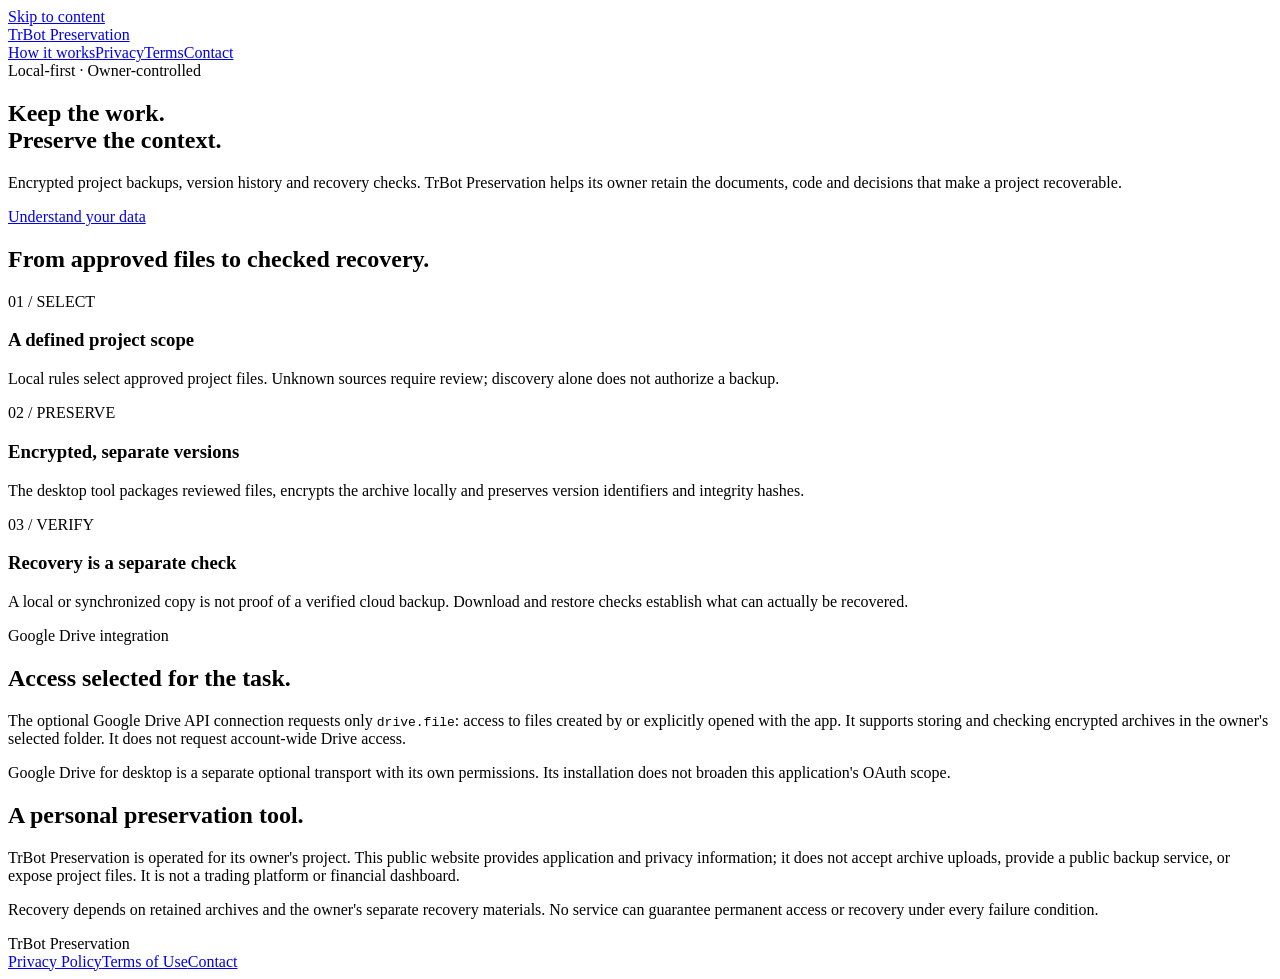
==== public/index.html @ 9a0f65d0 "Prepare public Preservation website and privacy documentation" ====
<!doctype html><html lang="en"><head><meta charset="utf-8"><meta name="viewport" content="width=device-width,initial-scale=1"><title>TrBot Preservation — Keep the work. Preserve the context.</title><meta name="description" content="TrBot Preservation is a personal, local-first tool for encrypted project backups, version history and verifiable recovery."><link rel="stylesheet" href="/styles.css"></head><body><a class="skip" href="#main">Skip to content</a><header><div class="wrap"><a class="brand" href="/">TrBot <span>Preservation</span></a><nav aria-label="Main"><a href="#how">How it works</a><a href="/privacy">Privacy</a><a href="/terms">Terms</a><a href="/contact">Contact</a></nav></div></header><main id="main" class="wrap"><section class="hero"><div class="eyebrow">Local-first · Owner-controlled</div><h1>Keep the work.<br>Preserve the context.</h1><p class="lead">Encrypted project backups, version history and recovery checks. TrBot Preservation helps its owner retain the documents, code and decisions that make a project recoverable.</p><a class="button" href="/privacy">Understand your data</a></section><section id="how"><h2>From approved files to checked recovery.</h2><div class="grid"><article class="card"><span class="number">01 / SELECT</span><h3>A defined project scope</h3><p>Local rules select approved project files. Unknown sources require review; discovery alone does not authorize a backup.</p></article><article class="card"><span class="number">02 / PRESERVE</span><h3>Encrypted, separate versions</h3><p>The desktop tool packages reviewed files, encrypts the archive locally and preserves version identifiers and integrity hashes.</p></article><article class="card"><span class="number">03 / VERIFY</span><h3>Recovery is a separate check</h3><p>A local or synchronized copy is not proof of a verified cloud backup. Download and restore checks establish what can actually be recovered.</p></article></div></section><section class="band"><div class="eyebrow">Google Drive integration</div><h2>Access selected for the task.</h2><p>The optional Google Drive API connection requests only <code>drive.file</code>: access to files created by or explicitly opened with the app. It supports storing and checking encrypted archives in the owner's selected folder. It does not request account-wide Drive access.</p><p>Google Drive for desktop is a separate optional transport with its own permissions. Its installation does not broaden this application's OAuth scope.</p></section><section class="band"><h2>A personal preservation tool.</h2><p>TrBot Preservation is operated for its owner's project. This public website provides application and privacy information; it does not accept archive uploads, provide a public backup service, or expose project files. It is not a trading platform or financial dashboard.</p><p>Recovery depends on retained archives and the owner's separate recovery materials. No service can guarantee permanent access or recovery under every failure condition.</p></section></main><footer><div class="wrap"><span>TrBot Preservation</span><nav aria-label="Footer"><a href="/privacy">Privacy Policy</a><a href="/terms">Terms of Use</a><a href="/contact">Contact</a></nav></div></footer></body></html>
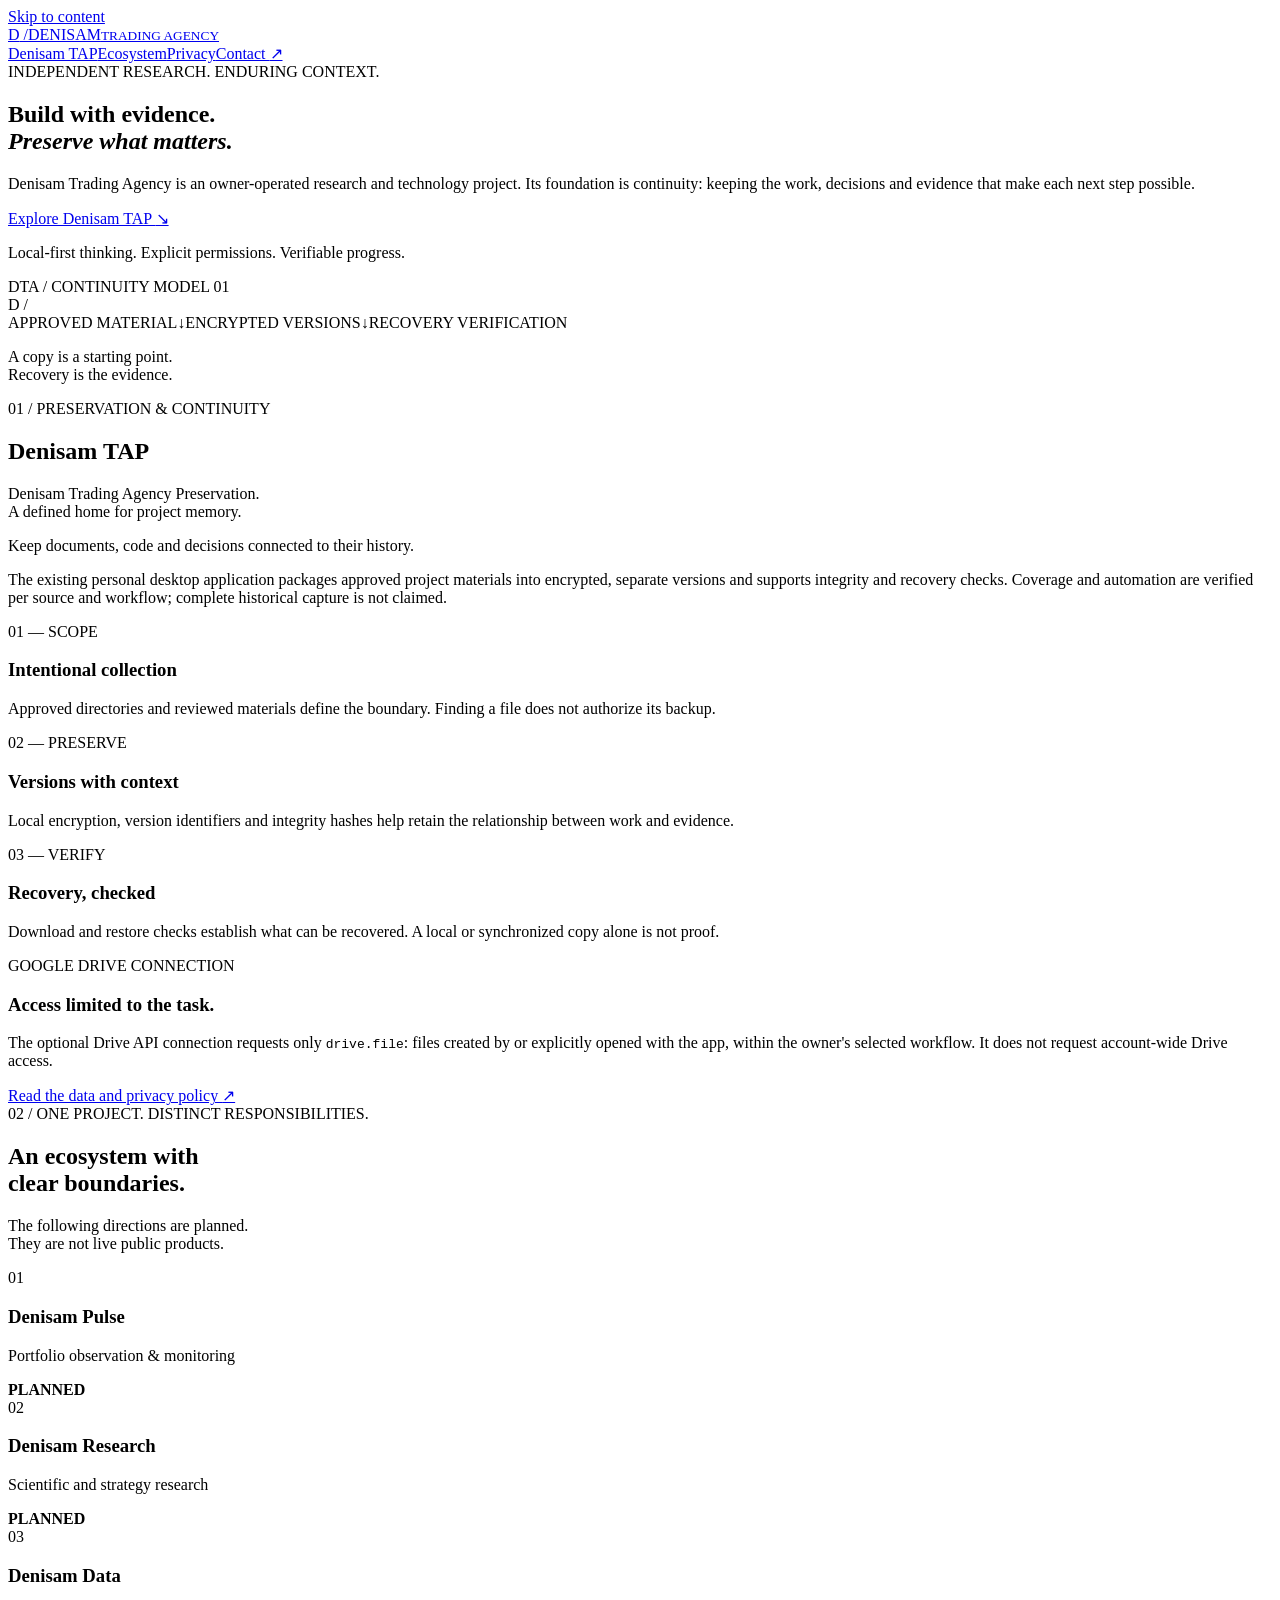
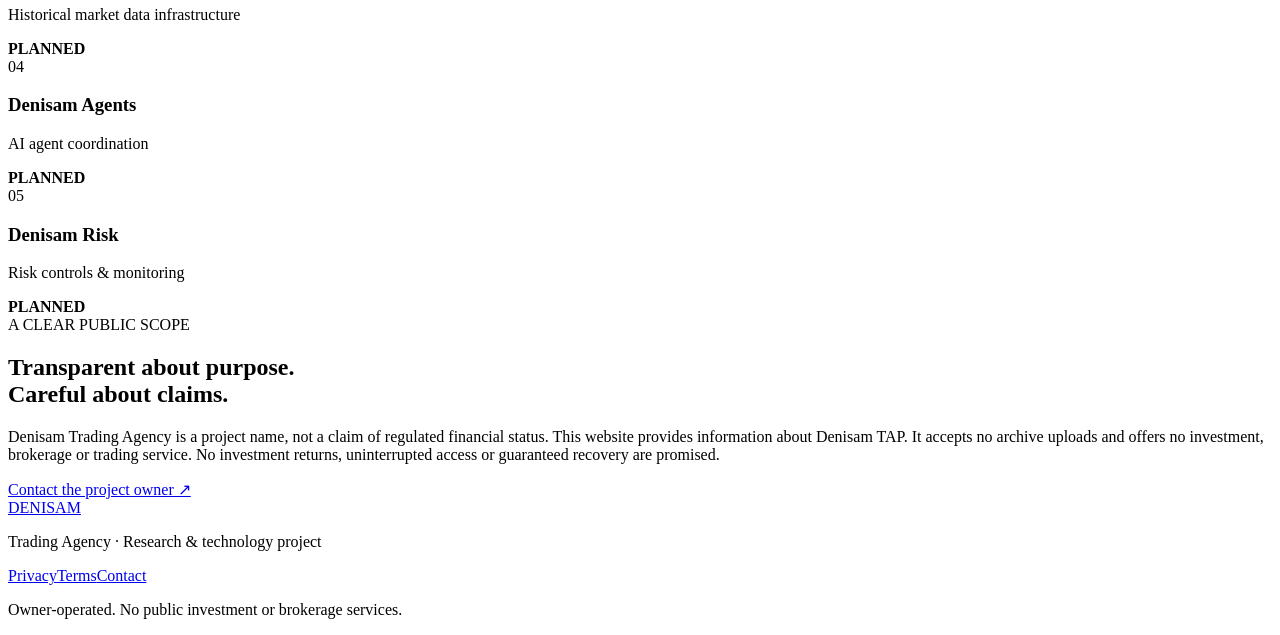
==== commit 879f6d81: "Rebrand public site as DENISAM and Denisam TAP" ====
--- a/public/index.html
+++ b/public/index.html
@@ -1 +1,5 @@
-<!doctype html><html lang="en"><head><meta charset="utf-8"><meta name="viewport" content="width=device-width,initial-scale=1"><title>TrBot Preservation — Keep the work. Preserve the context.</title><meta name="description" content="TrBot Preservation is a personal, local-first tool for encrypted project backups, version history and verifiable recovery."><link rel="stylesheet" href="/styles.css"></head><body><a class="skip" href="#main">Skip to content</a><header><div class="wrap"><a class="brand" href="/">TrBot <span>Preservation</span></a><nav aria-label="Main"><a href="#how">How it works</a><a href="/privacy">Privacy</a><a href="/terms">Terms</a><a href="/contact">Contact</a></nav></div></header><main id="main" class="wrap"><section class="hero"><div class="eyebrow">Local-first · Owner-controlled</div><h1>Keep the work.<br>Preserve the context.</h1><p class="lead">Encrypted project backups, version history and recovery checks. TrBot Preservation helps its owner retain the documents, code and decisions that make a project recoverable.</p><a class="button" href="/privacy">Understand your data</a></section><section id="how"><h2>From approved files to checked recovery.</h2><div class="grid"><article class="card"><span class="number">01 / SELECT</span><h3>A defined project scope</h3><p>Local rules select approved project files. Unknown sources require review; discovery alone does not authorize a backup.</p></article><article class="card"><span class="number">02 / PRESERVE</span><h3>Encrypted, separate versions</h3><p>The desktop tool packages reviewed files, encrypts the archive locally and preserves version identifiers and integrity hashes.</p></article><article class="card"><span class="number">03 / VERIFY</span><h3>Recovery is a separate check</h3><p>A local or synchronized copy is not proof of a verified cloud backup. Download and restore checks establish what can actually be recovered.</p></article></div></section><section class="band"><div class="eyebrow">Google Drive integration</div><h2>Access selected for the task.</h2><p>The optional Google Drive API connection requests only <code>drive.file</code>: access to files created by or explicitly opened with the app. It supports storing and checking encrypted archives in the owner's selected folder. It does not request account-wide Drive access.</p><p>Google Drive for desktop is a separate optional transport with its own permissions. Its installation does not broaden this application's OAuth scope.</p></section><section class="band"><h2>A personal preservation tool.</h2><p>TrBot Preservation is operated for its owner's project. This public website provides application and privacy information; it does not accept archive uploads, provide a public backup service, or expose project files. It is not a trading platform or financial dashboard.</p><p>Recovery depends on retained archives and the owner's separate recovery materials. No service can guarantee permanent access or recovery under every failure condition.</p></section></main><footer><div class="wrap"><span>TrBot Preservation</span><nav aria-label="Footer"><a href="/privacy">Privacy Policy</a><a href="/terms">Terms of Use</a><a href="/contact">Contact</a></nav></div></footer></body></html>
+<!doctype html>
+<html lang="en"><head><meta charset="utf-8"><meta name="viewport" content="width=device-width,initial-scale=1"><title>DENISAM — Trading Agency | Denisam TAP</title><meta name="description" content="DENISAM is an independent research and technology project. Discover Denisam TAP, its personal preservation and continuity application."><link rel="canonical" href="https://denisam.com/"><meta property="og:type" content="website"><meta property="og:site_name" content="DENISAM"><meta property="og:title" content="DENISAM — Trading Agency | Denisam TAP"><meta property="og:description" content="DENISAM is an independent research and technology project. Discover Denisam TAP, its personal preservation and continuity application."><meta property="og:url" content="https://denisam.com/"><meta name="theme-color" content="#101c24"><link rel="icon" href="/favicon.svg" type="image/svg+xml"><link rel="stylesheet" href="/styles.css"></head><body><a class="skip" href="#main">Skip to content</a><header><div class="wrap topbar"><a class="brand" href="/" aria-label="DENISAM — Trading Agency"><span class="monogram" aria-hidden="true">D<span> /</span></span><span>DENISAM<small>TRADING AGENCY</small></span></a><nav aria-label="Main"><a href="/#preservation">Denisam TAP</a><a href="/#ecosystem">Ecosystem</a><a href="/privacy">Privacy</a><a href="/contact">Contact <span aria-hidden="true">↗</span></a></nav></div></header><main id="main"><section class="wrap hero"><div class="hero-copy"><div class="eyebrow"><span class="dot"></span> INDEPENDENT RESEARCH. ENDURING CONTEXT.</div><h1>Build with evidence.<br><em>Preserve what matters.</em></h1><p class="lead">Denisam Trading Agency is an owner-operated research and technology project. Its foundation is continuity: keeping the work, decisions and evidence that make each next step possible.</p><a class="button" href="#preservation">Explore Denisam TAP <span aria-hidden="true">↘</span></a><p class="hero-note">Local-first thinking. Explicit permissions. Verifiable progress.</p></div><div class="continuity" aria-label="Preservation workflow: approved material, encrypted versions, recovery verification"><div class="panel-label">DTA / CONTINUITY MODEL <span>01</span></div><div class="orbit" aria-hidden="true"><div class="orbit-inner">D<span> /</span></div></div><div class="flow"><span>APPROVED MATERIAL</span><span>↓</span><span>ENCRYPTED VERSIONS</span><span>↓</span><span>RECOVERY VERIFICATION</span></div><p>A copy is a starting point.<br>Recovery is the evidence.</p></div></section>
+<section class="product-section" id="preservation"><div class="wrap"><div class="section-heading"><div><div class="eyebrow">01 / PRESERVATION &amp; CONTINUITY</div><h2>Denisam TAP</h2></div><p>Denisam Trading Agency Preservation.<br>A defined home for project memory.</p></div><div class="product-intro"><p class="large-copy">Keep documents, code and decisions connected to their history.</p><p>The existing personal desktop application packages approved project materials into encrypted, separate versions and supports integrity and recovery checks. Coverage and automation are verified per source and workflow; complete historical capture is not claimed.</p></div><div class="grid"><article class="card"><span class="number">01 — SCOPE</span><h3>Intentional collection</h3><p>Approved directories and reviewed materials define the boundary. Finding a file does not authorize its backup.</p></article><article class="card"><span class="number">02 — PRESERVE</span><h3>Versions with context</h3><p>Local encryption, version identifiers and integrity hashes help retain the relationship between work and evidence.</p></article><article class="card"><span class="number">03 — VERIFY</span><h3>Recovery, checked</h3><p>Download and restore checks establish what can be recovered. A local or synchronized copy alone is not proof.</p></article></div><div class="drive-band"><div><span class="eyebrow">GOOGLE DRIVE CONNECTION</span><h3>Access limited to the task.</h3></div><div><p>The optional Drive API connection requests only <code>drive.file</code>: files created by or explicitly opened with the app, within the owner's selected workflow. It does not request account-wide Drive access.</p><a class="text-link" href="/privacy">Read the data and privacy policy <span aria-hidden="true">↗</span></a></div></div></div></section>
+<section class="wrap ecosystem" id="ecosystem"><div class="section-heading"><div><div class="eyebrow">02 / ONE PROJECT. DISTINCT RESPONSIBILITIES.</div><h2>An ecosystem with<br>clear boundaries.</h2></div><p>The following directions are planned.<br>They are not live public products.</p></div><div class="roadmap"><div><span>01</span><h3>Denisam Pulse</h3><p>Portfolio observation &amp; monitoring</p><b>PLANNED</b></div><div><span>02</span><h3>Denisam Research</h3><p>Scientific and strategy research</p><b>PLANNED</b></div><div><span>03</span><h3>Denisam Data</h3><p>Historical market data infrastructure</p><b>PLANNED</b></div><div><span>04</span><h3>Denisam Agents</h3><p>AI agent coordination</p><b>PLANNED</b></div><div><span>05</span><h3>Denisam Risk</h3><p>Risk controls &amp; monitoring</p><b>PLANNED</b></div></div></section>
+<section class="wrap closing"><div class="eyebrow">A CLEAR PUBLIC SCOPE</div><h2>Transparent about purpose.<br>Careful about claims.</h2><p>Denisam Trading Agency is a project name, not a claim of regulated financial status. This website provides information about Denisam TAP. It accepts no archive uploads and offers no investment, brokerage or trading service. No investment returns, uninterrupted access or guaranteed recovery are promised.</p><a class="text-link" href="/contact">Contact the project owner ↗</a></section></main><footer><div class="wrap footer-grid"><div><a class="footer-brand" href="/">DENISAM</a><p>Trading Agency · Research &amp; technology project</p></div><nav aria-label="Footer"><a href="/privacy">Privacy</a><a href="/terms">Terms</a><a href="/contact">Contact</a></nav><p class="fine">Owner-operated. No public investment or brokerage services.</p></div></footer></body></html>
